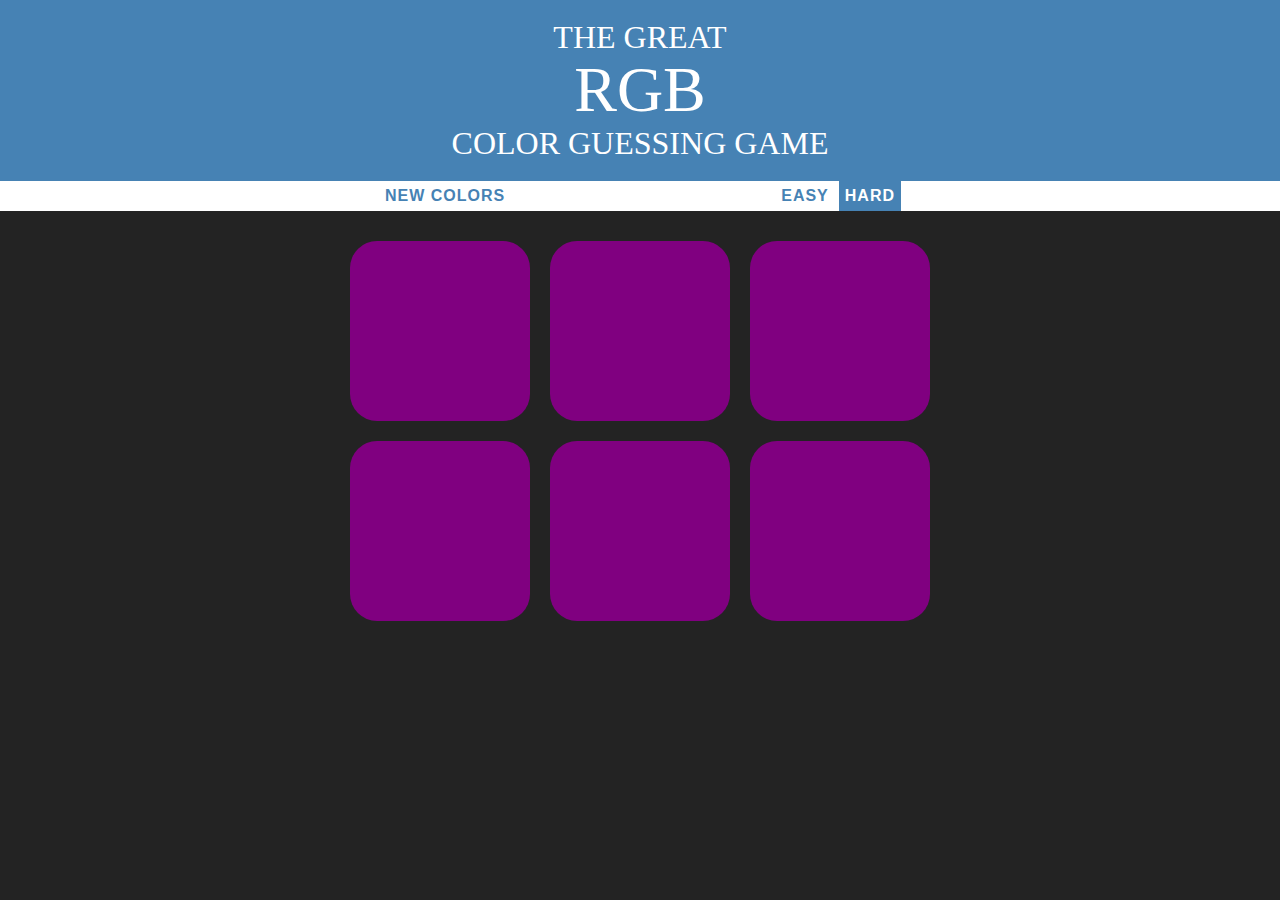
==== index.html @ 2c30811c "added" ====
<!DOCTYPE html>
<html>
<head>
	<title>Color Game</title>
	<link rel="stylesheet" type="text/css" href="colorGame.css">
</head>
<body>
<h1>The Great 
<br>
<span id="colorDisplay">RGB</span> 
<br>
Color Guessing Game</h1>

<div id="stripe">
	<button id="reset">New Colors</button>
	<span id="message"></span>
	<button  class="mode">Easy</button>
	<button  class="mode selected">Hard</button>
</div>
	

	<div id="container">
		<div class="square"></div>
		<div class="square"></div>
		<div class="square"></div>
		<div class="square"></div>
		<div class="square"></div> 
		<div class="square"></div>		
	</div>




<script type="text/javascript" src="colorgame.js"></script>
</body>
</html>
---- colorGame.css ----
body{
	background-color: #232323;
	margin: 0;
	font-family: "Montserrat","Avenir";
}
.square{
	width: 30%;
	background: purple;
	padding-bottom: 30%;
	float: left;
	margin: 1.66%;
	border-radius: 15%;
	transition: background 0.6s;
	-webkit-transition: background 0.6s;
	-moz-transition: background 0.6s;
}
#container{
	margin: 20px auto;
	max-width: 600px;
}
h1{
	line-height: 1.1;
	font-weight: normal;
	text-align: center;
	color:white;
	background: steelblue;
	margin: 0;
	text-transform: uppercase;
	padding: 20px 0;
}

#colorDisplay{
	font-size: 200%;
}

#stripe{
	background: white;
	height: 30px;
	text-align: center;
	color: black;
}

.selected{
	background: steelblue;
	color: white;
}

button{
	border: none;
	background: none;
	text-transform: uppercase;
	height: 100%;
	font-weight: 700;
	color: steelblue;
	letter-spacing: 1px;
	font-size: inherit;	
	transition: all 0.5s;
	outline: none;
}

#message{
	font-weight: 700;
	color: steelblue;
	display: inline-block;
	width: 20%;
}
button:hover{
	background: steelblue;
	color: white;
}
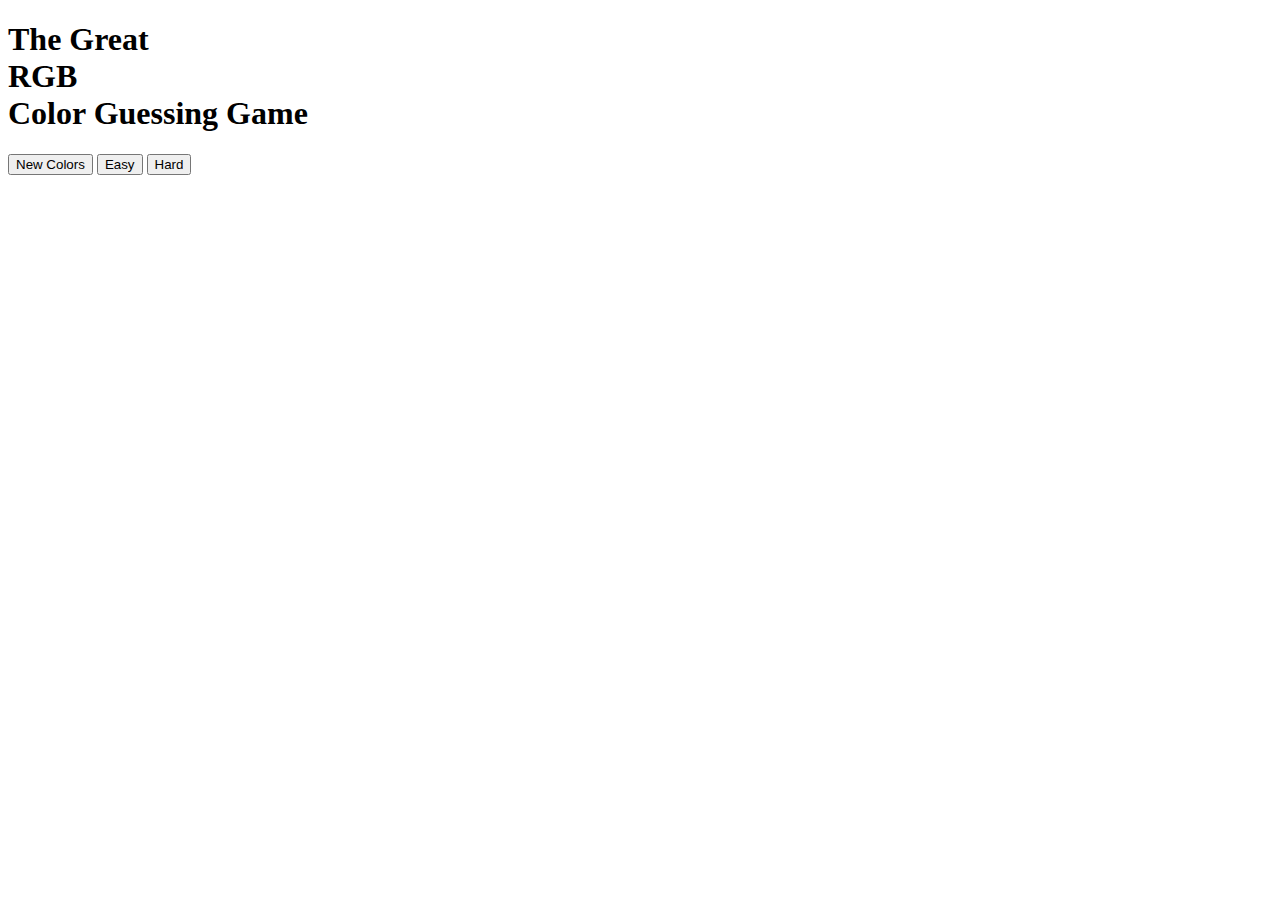
==== commit 47d1f739: "added" ====
--- a/index.html
+++ b/index.html
@@ -2,7 +2,7 @@
 <html>
 <head>
 	<title>Color Game</title>
-	<link rel="stylesheet" type="text/css" href="colorGame.css">
+	<link rel="stylesheet" type="text/css" href="colorgame.css">
 </head>
 <body>
 <h1>The Great 
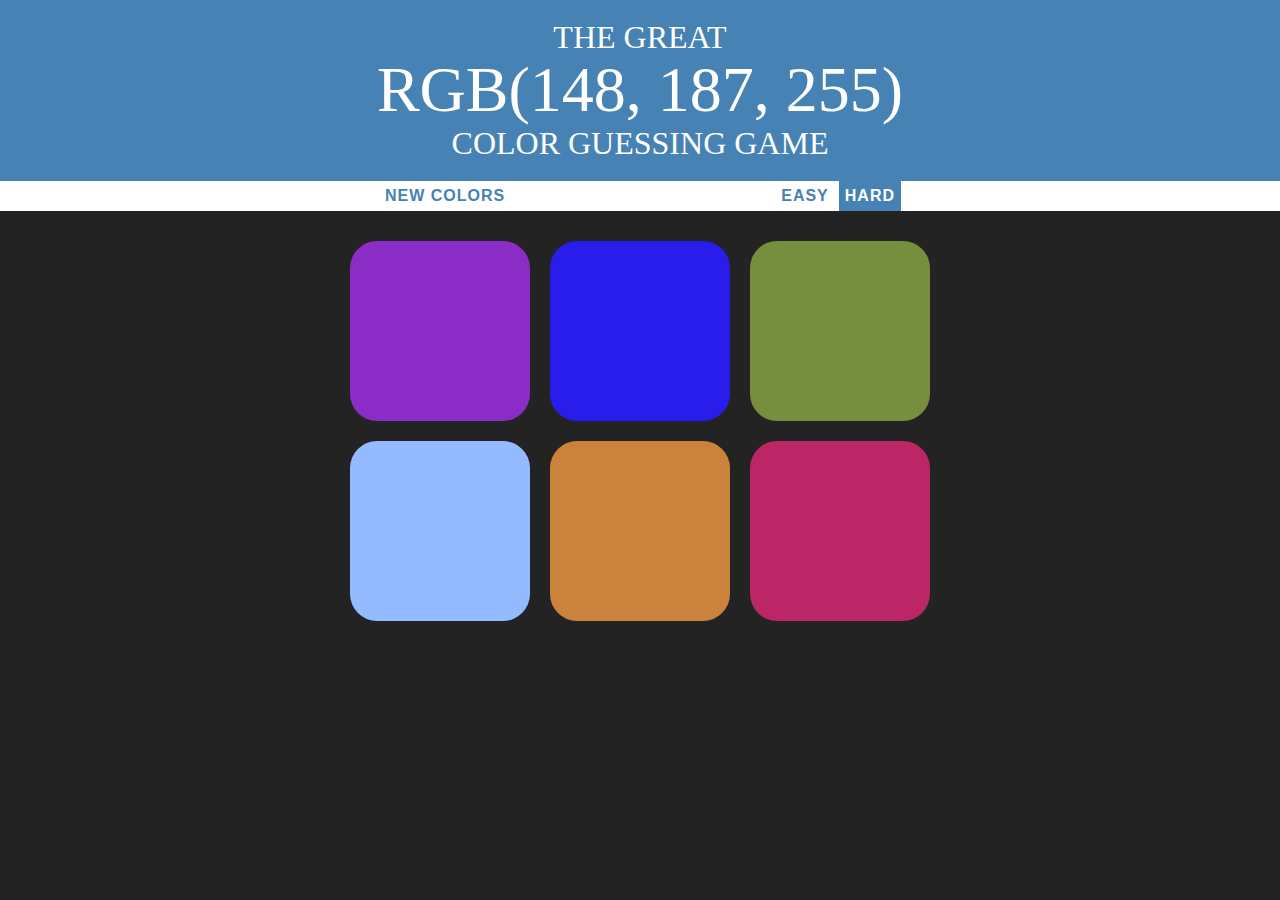
==== commit 1cb5aac1: "added" ====
--- a/index.html
+++ b/index.html
@@ -2,7 +2,7 @@
 <html>
 <head>
 	<title>Color Game</title>
-	<link rel="stylesheet" type="text/css" href="colorgame.css">
+	<link rel="stylesheet" type="text/css" href="colorGame.css">
 </head>
 <body>
 <h1>The Great 
@@ -31,6 +31,6 @@
 
 
 
-<script type="text/javascript" src="colorgame.js"></script>
+<script type="text/javascript" src="colorGame.js"></script>
 </body>
 </html>--- a/colorGame.css
+++ b/colorGame.css
@@ -0,0 +1,70 @@
+body{
+	background-color: #232323;
+	margin: 0;
+	font-family: "Montserrat","Avenir";
+}
+.square{
+	width: 30%;
+	background: purple;
+	padding-bottom: 30%;
+	float: left;
+	margin: 1.66%;
+	border-radius: 15%;
+	transition: background 0.6s;
+	-webkit-transition: background 0.6s;
+	-moz-transition: background 0.6s;
+}
+#container{
+	margin: 20px auto;
+	max-width: 600px;
+}
+h1{
+	line-height: 1.1;
+	font-weight: normal;
+	text-align: center;
+	color:white;
+	background: steelblue;
+	margin: 0;
+	text-transform: uppercase;
+	padding: 20px 0;
+}
+
+#colorDisplay{
+	font-size: 200%;
+}
+
+#stripe{
+	background: white;
+	height: 30px;
+	text-align: center;
+	color: black;
+}
+
+.selected{
+	background: steelblue;
+	color: white;
+}
+
+button{
+	border: none;
+	background: none;
+	text-transform: uppercase;
+	height: 100%;
+	font-weight: 700;
+	color: steelblue;
+	letter-spacing: 1px;
+	font-size: inherit;	
+	transition: all 0.5s;
+	outline: none;
+}
+
+#message{
+	font-weight: 700;
+	color: steelblue;
+	display: inline-block;
+	width: 20%;
+}
+button:hover{
+	background: steelblue;
+	color: white;
+}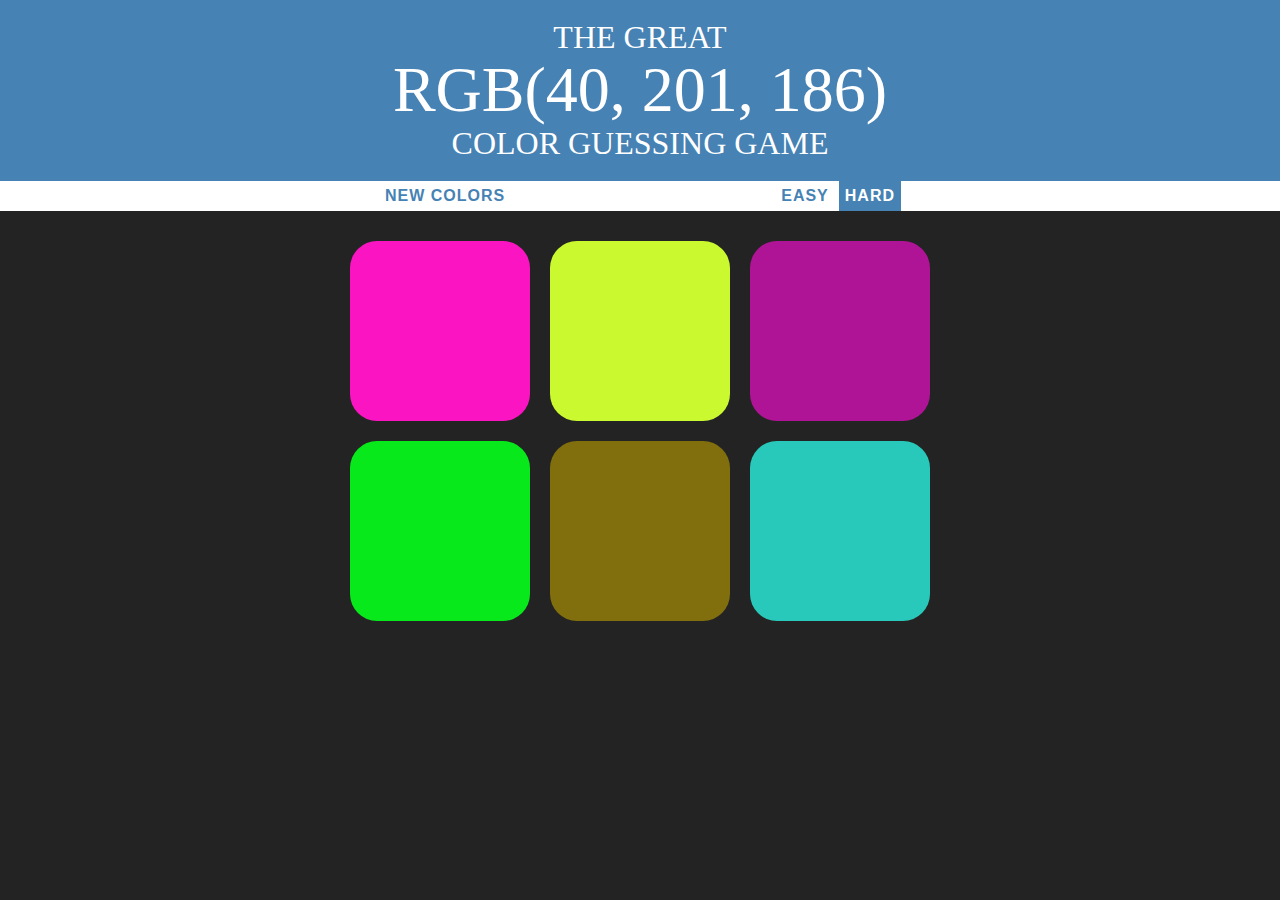
==== commit cab1e44b: "added" ====
--- a/index.html
+++ b/index.html
@@ -2,7 +2,7 @@
 <html>
 <head>
 	<title>Color Game</title>
-	<link rel="stylesheet" type="text/css" href="colorGame.css">
+	<link rel="stylesheet" type="text/css" href="game.css">
 </head>
 <body>
 <h1>The Great 
@@ -31,6 +31,6 @@
 
 
 
-<script type="text/javascript" src="colorGame.js"></script>
+<script type="text/javascript" src="game.js"></script>
 </body>
 </html>--- a/game.css
+++ b/game.css
@@ -0,0 +1,70 @@
+body{
+	background-color: #232323;
+	margin: 0;
+	font-family: "Montserrat","Avenir";
+}
+.square{
+	width: 30%;
+	background: purple;
+	padding-bottom: 30%;
+	float: left;
+	margin: 1.66%;
+	border-radius: 15%;
+	transition: background 0.6s;
+	-webkit-transition: background 0.6s;
+	-moz-transition: background 0.6s;
+}
+#container{
+	margin: 20px auto;
+	max-width: 600px;
+}
+h1{
+	line-height: 1.1;
+	font-weight: normal;
+	text-align: center;
+	color:white;
+	background: steelblue;
+	margin: 0;
+	text-transform: uppercase;
+	padding: 20px 0;
+}
+
+#colorDisplay{
+	font-size: 200%;
+}
+
+#stripe{
+	background: white;
+	height: 30px;
+	text-align: center;
+	color: black;
+}
+
+.selected{
+	background: steelblue;
+	color: white;
+}
+
+button{
+	border: none;
+	background: none;
+	text-transform: uppercase;
+	height: 100%;
+	font-weight: 700;
+	color: steelblue;
+	letter-spacing: 1px;
+	font-size: inherit;	
+	transition: all 0.5s;
+	outline: none;
+}
+
+#message{
+	font-weight: 700;
+	color: steelblue;
+	display: inline-block;
+	width: 20%;
+}
+button:hover{
+	background: steelblue;
+	color: white;
+}